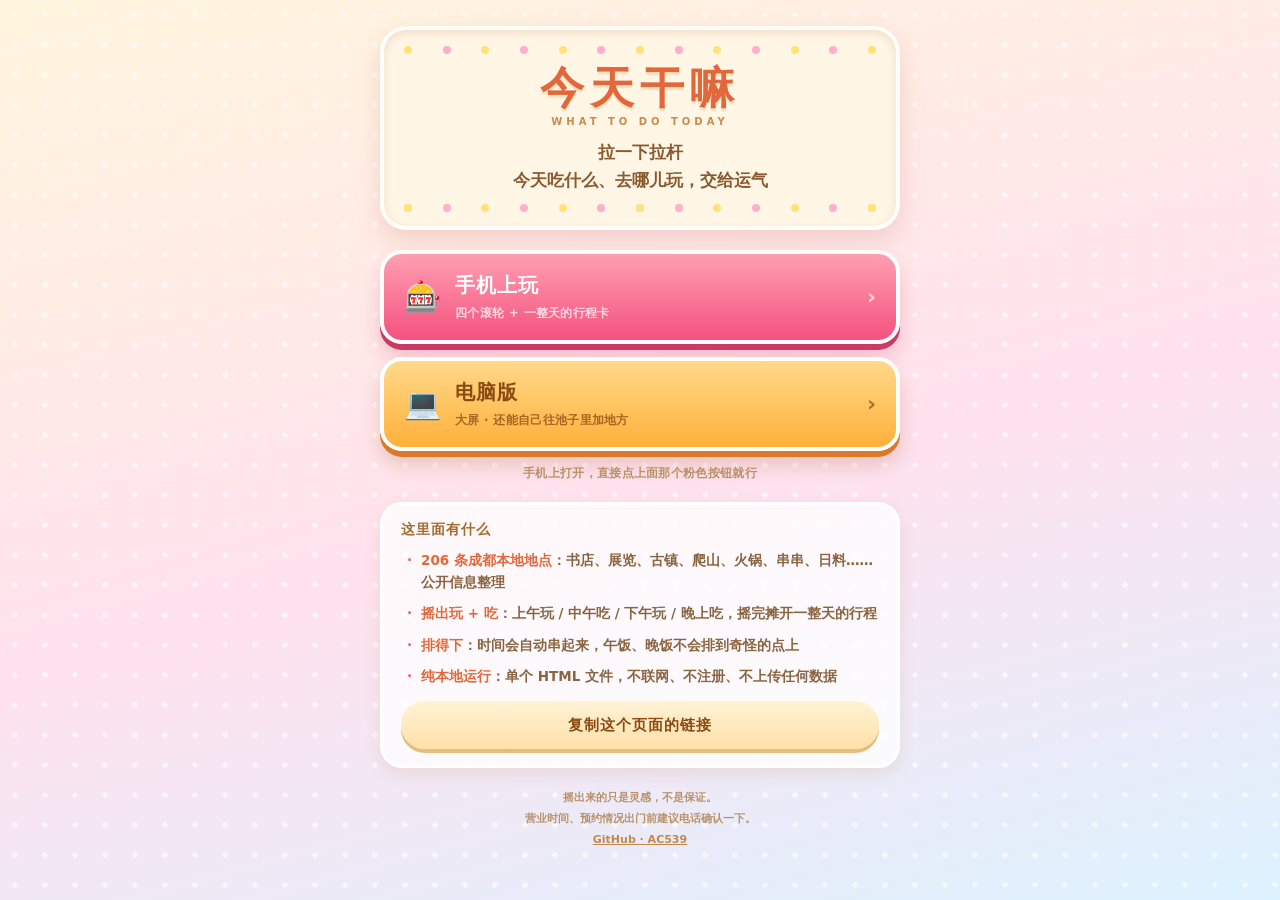
==== index.html @ 0f0bb51a "今天干嘛：摇一下，今天不用想 - 入口页 index.html：招牌 + 手机版/电脑版两个入口 + 一键复制链接 - 手机版 play.html：四个滚轮（上午玩/中午吃/下午玩/晚上吃）+ 摇完从" ====
<!DOCTYPE html>
<html lang="zh-CN">
<head>
<meta charset="utf-8">
<meta name="viewport" content="width=device-width,initial-scale=1,viewport-fit=cover">
<meta name="theme-color" content="#FF9E4F">
<title>今天干嘛 · 摇一下，今天不用想</title>
<meta name="description" content="「今天干嘛」：拉一下拉杆，随机摇出今天的玩法和吃法。成都本地内容池，纯静态页面，不联网、不上传任何数据。">
<link rel="icon" href="data:image/svg+xml,%3Csvg xmlns='http://www.w3.org/2000/svg' viewBox='0 0 64 64'%3E%3Crect width='64' height='64' rx='14' fill='%23FF9E4F'/%3E%3Ccircle cx='22' cy='28' r='7' fill='%23fff'/%3E%3Ccircle cx='42' cy='28' r='7' fill='%23fff'/%3E%3Ccircle cx='22' cy='29' r='3' fill='%234A2C17'/%3E%3Ccircle cx='42' cy='29' r='3' fill='%234A2C17'/%3E%3Cpath d='M32 36l4 4-4 4-4-4z' fill='%23F4517F'/%3E%3C/svg%3E">
<style>
:root{
  --orange:#FF9E4F; --orange-d:#E07B2E; --pink:#FF8FB1; --pink-d:#F4517F;
  --cream:#FFF6E5; --brown:#7A4A21; --yellow:#FFE27A; --ink3:#B99169;
  --cute:"Yuanti SC","YouYuan","ZCOOL KuaiLe","PingFang SC","Microsoft YaHei",sans-serif;
}
*{box-sizing:border-box;-webkit-tap-highlight-color:transparent}
html,body{margin:0;padding:0}
body{
  min-height:100dvh;color:var(--brown);
  font-family:"PingFang SC","Hiragino Sans GB","Microsoft YaHei",system-ui,sans-serif;
  background:
    radial-gradient(circle, rgba(255,255,255,.55) 2.5px, transparent 3px) 0 0/30px 30px,
    linear-gradient(165deg,#FFF6DE 0%,#FFE1EE 55%,#DDF2FF 100%);
  background-attachment:fixed;
  -webkit-font-smoothing:antialiased;
  display:flex;justify-content:center;
  padding:calc(env(safe-area-inset-top,0px) + 26px) 18px calc(env(safe-area-inset-bottom,0px) + 30px);
}
.wrap{width:100%;max-width:520px;display:flex;flex-direction:column;gap:20px}

/* ---- 招牌 ---- */
.board{
  position:relative;background:var(--cream);border-radius:26px;
  padding:16px 16px 14px;text-align:center;
  border:4px solid rgba(255,255,255,.8);
  box-shadow:0 10px 24px rgba(180,90,60,.18), inset 0 3px 8px rgba(150,80,20,.14);
}
.bulbs{display:flex;justify-content:space-between;padding:0 4px}
.bulbs span{width:8px;height:8px;border-radius:50%;background:var(--yellow);animation:glow 1.2s ease-in-out infinite alternate}
.bulbs span:nth-child(even){background:#FFAFCE;animation-delay:.6s}
.bulbs:last-child{margin-top:10px}
@keyframes glow{from{opacity:.35}to{opacity:1;box-shadow:0 0 8px 2px rgba(255,200,90,.85)}}
.title{
  font-family:var(--cute);font-size:44px;font-weight:700;color:#E2683C;
  letter-spacing:6px;line-height:1.1;margin:10px 0 4px;text-shadow:0 3px 0 #FFE3C2;
}
.sub{font-size:10px;font-weight:800;letter-spacing:4px;color:#C98B4E}
.slogan{
  font-family:var(--cute);font-size:17px;font-weight:700;color:#8A5A2E;
  margin-top:12px;line-height:1.6;
}

/* ---- 入口按钮 ---- */
.doors{display:flex;flex-direction:column;gap:13px}
a.door{
  display:flex;align-items:center;gap:14px;text-decoration:none;
  padding:18px 20px;border-radius:22px;border:4px solid #fff;
  transition:transform .1s, box-shadow .1s;
}
a.door .em{font-size:30px;line-height:1;flex:0 0 auto}
a.door .tx{flex:1;min-width:0}
a.door .t1{display:block;font-family:var(--cute);font-size:20px;font-weight:700;letter-spacing:1px}
a.door .t2{display:block;font-size:12px;font-weight:700;opacity:.75;margin-top:5px;letter-spacing:.3px;line-height:1.5}
a.door .arr{font-size:22px;font-weight:800;opacity:.7}
.door.play{background:linear-gradient(180deg,#FF9FB2,#F4517F);color:#fff;box-shadow:0 6px 0 #C93A64, 0 14px 20px rgba(200,60,100,.24)}
.door.play:active{transform:translateY(5px);box-shadow:0 1px 0 #C93A64}
.door.desk{background:linear-gradient(180deg,#FFD98A,#FFB03A);color:#8A4A12;box-shadow:0 6px 0 #D97A2B, 0 14px 20px rgba(150,70,10,.2)}
.door.desk:active{transform:translateY(5px);box-shadow:0 1px 0 #D97A2B}
.hint{
  text-align:center;font-size:12px;font-weight:700;color:var(--ink3);
  letter-spacing:.3px;margin-top:-6px;
}

/* ---- 说明卡 ---- */
.card{
  background:rgba(255,255,255,.78);border:3px solid #fff;border-radius:22px;
  padding:16px 18px;box-shadow:0 6px 16px rgba(180,110,40,.12);
}
.card h2{
  margin:0 0 10px;font-size:14px;font-weight:800;color:#A56A2C;letter-spacing:1px;
  font-family:var(--cute);
}
.card ul{margin:0;padding:0;list-style:none;display:flex;flex-direction:column;gap:9px}
.card li{font-size:13.5px;font-weight:600;line-height:1.65;color:#8A6440;padding-left:20px;position:relative}
.card li::before{content:"·";position:absolute;left:6px;color:var(--pink-d);font-weight:900}
.card li b{color:#E2683C}
.linkbtn{
  margin-top:14px;width:100%;height:48px;border:0;border-radius:24px;cursor:pointer;
  background:linear-gradient(180deg,#FFF3D6,#FFE0A8);color:#8A4A12;
  box-shadow:0 4px 0 #E5BE7C;font-family:var(--cute);font-size:14.5px;font-weight:700;letter-spacing:1px;
}
.linkbtn:active{transform:translateY(3px);box-shadow:0 1px 0 #E5BE7C}
.foot{text-align:center;font-size:11px;font-weight:600;color:#B99169;line-height:1.9;padding:0 6px}
.foot a{color:#C2894F}
</style>
</head>
<body>
<div class="wrap">

  <div class="board">
    <div class="bulbs" id="bulbs1"></div>
    <div class="title">今天干嘛</div>
    <div class="sub">WHAT TO DO TODAY</div>
    <div class="slogan">拉一下拉杆<br>今天吃什么、去哪儿玩，交给运气</div>
    <div class="bulbs" id="bulbs2"></div>
  </div>

  <div class="doors">
    <a class="door play" href="play.html">
      <span class="em">🎰</span>
      <span class="tx">
        <span class="t1">手机上玩</span>
        <span class="t2">四个滚轮 + 一整天的行程卡</span>
      </span>
      <span class="arr">›</span>
    </a>
    <a class="door desk" href="desktop.html">
      <span class="em">💻</span>
      <span class="tx">
        <span class="t1">电脑版</span>
        <span class="t2">大屏 · 还能自己往池子里加地方</span>
      </span>
      <span class="arr">›</span>
    </a>
  </div>
  <div class="hint">手机上打开，直接点上面那个粉色按钮就行</div>

  <div class="card">
    <h2>这里面有什么</h2>
    <ul>
      <li><b>206 条成都本地地点</b>：书店、展览、古镇、爬山、火锅、串串、日料……公开信息整理</li>
      <li><b>摇出玩 + 吃</b>：上午玩 / 中午吃 / 下午玩 / 晚上吃，摇完摊开一整天的行程</li>
      <li><b>排得下</b>：时间会自动串起来，午饭、晚饭不会排到奇怪的点上</li>
      <li><b>纯本地运行</b>：单个 HTML 文件，不联网、不注册、不上传任何数据</li>
    </ul>
    <button class="linkbtn" id="btnCopy">复制这个页面的链接</button>
  </div>

  <div class="foot">
    摇出来的只是灵感，不是保证。<br>
    营业时间、预约情况出门前建议电话确认一下。<br>
    <a href="https://github.com/AC539" id="repoLink">GitHub · AC539</a>
  </div>

</div>

<script>
(function () {
  /* 招牌上下两排小灯泡 */
  [['bulbs1', 13], ['bulbs2', 13]].forEach(function (cfg) {
    var box = document.getElementById(cfg[0]), html = '';
    for (var i = 0; i < cfg[1]; i++) html += '<span></span>';
    box.innerHTML = html;
  });

  /* 复制当前链接（https 下 navigator.clipboard 可用；file:// 下退化成选中） */
  var btn = document.getElementById('btnCopy');
  btn.addEventListener('click', function () {
    var url = location.href;
    var done = function (okText) {
      btn.textContent = okText;
      setTimeout(function () { btn.textContent = '复制这个页面的链接'; }, 1800);
    };
    if (navigator.clipboard && window.isSecureContext) {
      navigator.clipboard.writeText(url).then(function () { done('已复制 ✓ 发给要一起出门的人'); },
                                              function () { fallback(url); });
    } else {
      fallback(url);
    }
    function fallback(u) {
      var ta = document.createElement('textarea');
      ta.value = u; ta.style.position = 'fixed'; ta.style.opacity = '0';
      document.body.appendChild(ta); ta.select();
      var ok = false;
      try { ok = document.execCommand('copy'); } catch (e) { ok = false; }
      document.body.removeChild(ta);
      done(ok ? '已复制 ✓ 发给要一起出门的人' : '长按地址栏复制吧');
    }
  });
})();
</script>
</body>
</html>
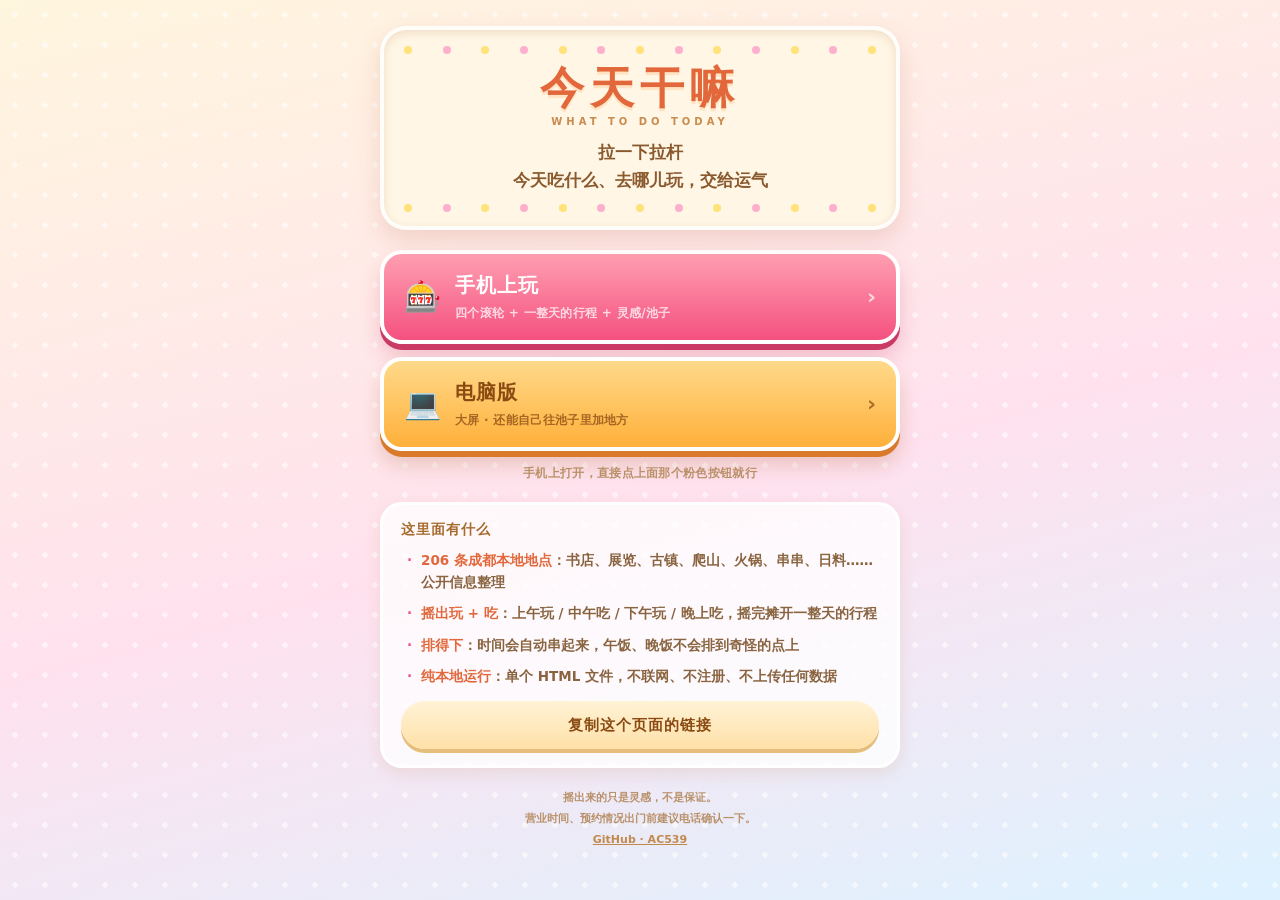
==== commit 83258a35: "手机版加上灵感和池子 - 顶栏新增入口，打开整屏管理页（灵感 / 池子两个页签） - 灵感：换一批（6 条，标报道/AI来源）、粘贴一段话解析成待确认条目、逐条改类型/收进池子/不要 - 池子：搜索 " ====
--- a/index.html
+++ b/index.html
@@ -110,7 +110,7 @@
       <span class="em">🎰</span>
       <span class="tx">
         <span class="t1">手机上玩</span>
-        <span class="t2">四个滚轮 + 一整天的行程卡</span>
+        <span class="t2">四个滚轮 + 一整天的行程 + 灵感/池子</span>
       </span>
       <span class="arr">›</span>
     </a>
